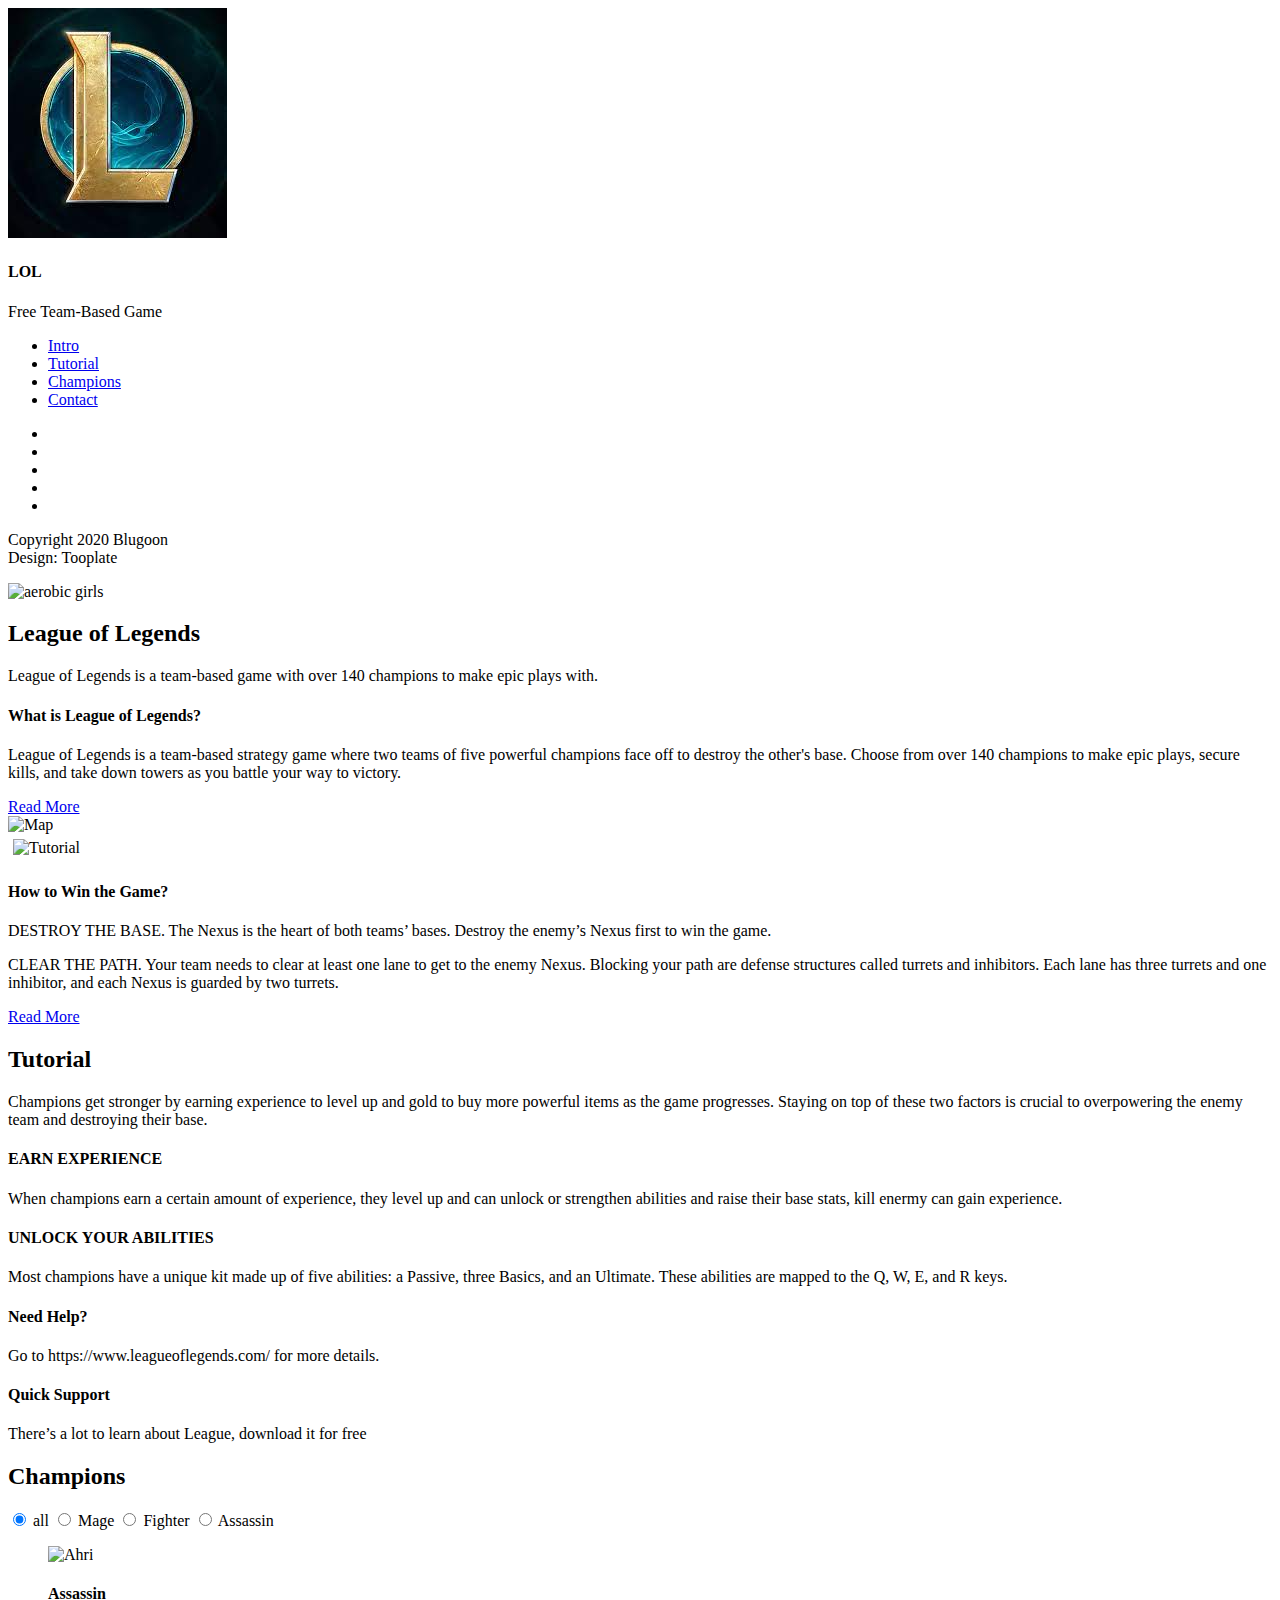
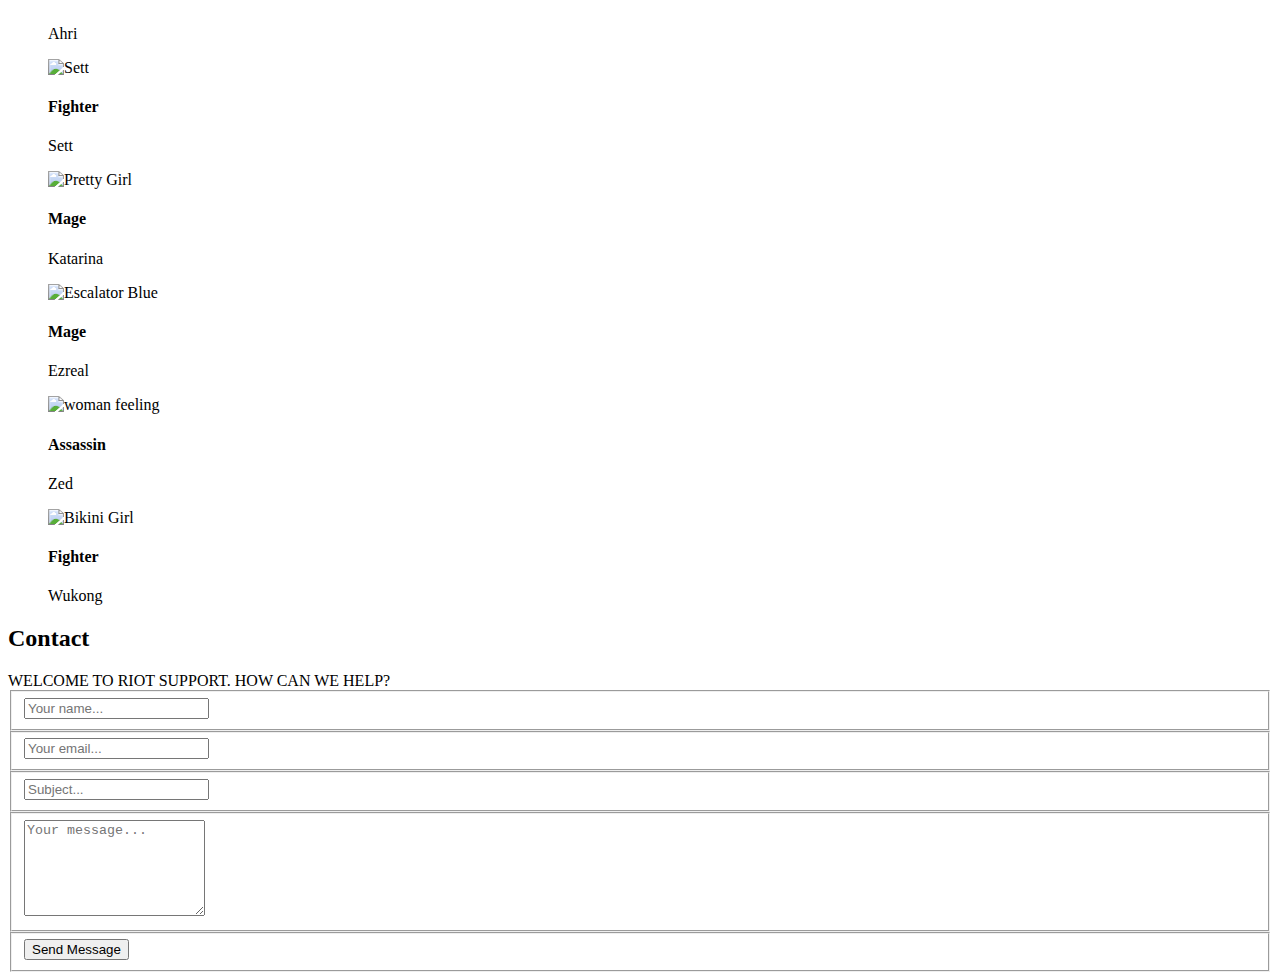
==== myFunSite.html @ 127e653b "Add files via upload" ====
<!DOCTYPE html>
<html lang="en">
  <head>
    <meta charset="utf-8" />
    <meta name="viewport" content="width=device-width, initial-scale=1, shrink-to-fit=no" />
    <title>KevinHan</title>
    <meta name="description" content="" />
    <meta name="author" content="Tooplate" />
    <!-- Bootstrap core CSS -->
    <link href="vendor/bootstrap/css/bootstrap.min.css" rel="stylesheet" />
    <!-- Additional CSS Files -->
    <link href="https://fonts.googleapis.com/css?family=Lato:100,300,400,700,900" rel="stylesheet" />
    <link rel="stylesheet" href="assets/css/fontawesome.css" />
    <link rel="stylesheet" href="assets/css/tooplate-style.css" />
    <link rel="stylesheet" href="assets/css/owl.css" />
    <link rel="stylesheet" href="assets/css/lightbox.css" />
  </head>
<!--
Tooplate 2116 Blugoon
https://www.tooplate.com/view/2116-blugoon
-->
  <body>
    <div id="page-wraper">
      <!-- Sidebar Menu -->
      <div class="responsive-nav">
        <i class="fa fa-bars" id="menu-toggle"></i>
        <div id="menu" class="menu">
          <i class="fa fa-times" id="menu-close"></i>
          <div class="container">
            <div class="image">
              <a href="#"><img src="[data-uri]" alt="League of Legends" /></a>
            </div>
            <div class="author-content">
              <h4>LOL</h4>
              <span>Free Team-Based Game</span>
            </div>
            <nav class="main-nav" role="navigation">
              <ul class="main-menu">
                <li><a href="#section1">Intro</a></li>
                <li><a href="#section2">Tutorial</a></li>
                <li><a href="#section3">Champions</a></li>
                <li><a href="#section4">Contact</a></li>
              </ul>
            </nav>
            <div class="social-network">
              <ul class="soial-icons">
                <li>
                  <a href="#"><i class="fa fa-facebook"></i></a>
                </li>
                <li>
                  <a href="#"><i class="fa fa-twitter"></i></a>
                </li>
                <li>
                  <a href="#"><i class="fa fa-linkedin"></i></a>
                </li>
                <li>
                  <a href="#"><i class="fa fa-dribbble"></i></a>
                </li>
                <li>
                  <a href="#"><i class="fa fa-rss"></i></a>
                </li>
              </ul>
            </div>
            <div class="copyright-text">
              <p>Copyright 2020 Blugoon<br>
              Design: Tooplate</p>
            </div>
          </div>
        </div>
      </div>

      <section class="section about-me" data-section="section1">
        <div class="container">
        <div class="top-header">
        	<img src="https://i.ytimg.com/vi/pDu-_iL5tBc/maxresdefault.jpg" alt="aerobic girls" />
        </div>
          <div class="section-heading">
          
            <h2>League of Legends</h2>
            <div class="line-dec"></div>
            <span>League of Legends is a team-based game with over 140 champions to make epic plays with.</span>
          </div>
          <div class="right-image-post">
            <div class="row">
 
              <div class="col-md-8">
                <div class="left-text">
                  <h4>What is League of Legends?</h4>
                  <p>League of Legends is a team-based strategy game where two teams of five powerful champions face off to destroy the other's base. Choose from over 140 champions to make epic plays, secure kills, and take down towers as you battle your way to victory.</p>
                  
                  <div class="white-button">
                    <a href="#">Read More</a>
                  </div>
                </div>
              </div>
              <div class="col-md-4">
                <div class="right-image">
                  <img src="https://static.wikia.nocookie.net/leagueoflegends/images/5/53/Summoner%27s_Rift_Update_Map.png/revision/latest?cb=20170223053555" alt="Map" />
                </div>
              </div>
              
            </div>
          </div>
          <div class="left-image-post">
            <div class="row">
            
              <div class="col-md-4">
                <div class="left-image">
                  <img src="https://i.ytimg.com/vi/9dkquYMwLfA/maxresdefault.jpg" style="width:200px;height:200px;margin:5px" alt="Tutorial" />
                </div>
              </div>
              
              <div class="col-md-8">
                <div class="right-text">
                  <h4>How to Win the Game?</h4>
                  <p>DESTROY THE BASE. The Nexus is the heart of both teams’ bases. Destroy the enemy’s Nexus first to win the game.</p>
                  <p>CLEAR THE PATH. Your team needs to clear at least one lane to get to the enemy Nexus. Blocking your path are defense structures called turrets and inhibitors. Each lane has three turrets and one inhibitor, and each Nexus is guarded by two turrets.</p>
                  <div class="white-button">
                    <a href="#">Read More</a>
                  </div>
                </div>
              </div>
              
            </div>
          </div>
        </div>
      </section>

      <section class="section my-services" data-section="section2">
        <div class="container">
          <div class="section-heading">
            <h2>Tutorial</h2>
            <div class="line-dec"></div>
            <span>Champions get stronger by earning experience to level up and gold to buy more powerful items as the game progresses. Staying on top of these two factors is crucial to overpowering the enemy team and destroying their base.

            </span>
          </div>
          <div class="row">
            <div class="col-md-6">
              <div class="service-item">
                <i class="fa fa-area-chart"></i>
                <h4>EARN EXPERIENCE</h4>
                <p>When champions earn a certain amount of experience, they level up and can unlock or strengthen abilities and raise their base stats, kill enermy can gain experience.</p>
              </div>
            </div>
            <div class="col-md-6">
              <div class="service-item">
                <i class="fa fa-check-square-o"></i>
                <h4>UNLOCK YOUR ABILITIES</h4>
                <p>Most champions have a unique kit made up of five abilities: a Passive, three Basics, and an Ultimate. These abilities are mapped to the Q, W, E, and R keys. </p>
              </div>
            </div>
            <div class="col-md-6">
              <div class="service-item">
                <i class="fa fa-question-circle"></i>
                <h4>Need Help?</h4>
                <p>Go to https://www.leagueoflegends.com/ for more details.</p>
              </div>
            </div>
            <div class="col-md-6">
              <div class="service-item">
                <i class="fa fa-support"></i>
                <h4>Quick Support</h4>
                <p>There’s a lot to learn about League, download it for free</p>
              </div>
            </div>
          </div>
        </div>
      </section>

      <section class="section my-work" data-section="section3">
        <div class="container">
          <div class="section-heading">
            <h2>Champions</h2>
            <div class="line-dec"></div>
          
          <div class="row">
            <div class="isotope-wrapper">
              <form class="isotope-toolbar">
                <label><input type="radio" data-type="*" checked="" name="isotope-filter" />
                  <span>all</span></label>
                <label><input type="radio" data-type="pretty" name="isotope-filter" />
                  <span>Mage</span></label>
                <label><input type="radio" data-type="sexy" name="isotope-filter" />
                  <span>Fighter</span></label>
                <label><input type="radio" data-type="beach" name="isotope-filter" />
                  <span>Assassin</span></label
                >
              </form>
              <div class="isotope-box">
                <div class="isotope-item" data-type="beach">
                  <figure class="snip1321">
                    <img src="https://images.contentstack.io/v3/assets/blt731acb42bb3d1659/blt1259276b6d1efa78/5db05fa86e8b0c6d038c5ca2/RiotX_ChampionList_ahri.jpg?quality=90&width=250" alt="Ahri" />
                    <figcaption>
                      <a href="https://images.contentstack.io/v3/assets/blt731acb42bb3d1659/blt1259276b6d1efa78/5db05fa86e8b0c6d038c5ca2/RiotX_ChampionList_ahri.jpg?quality=90&width=250"
                        data-lightbox="image-1"
                        data-title="Caption"><i class="fa fa-search"></i></a>
                      <h4>Assassin</h4>
                      <span>Ahri</span>
                    </figcaption>
                  </figure>
                </div>

                <div class="isotope-item" data-type="sexy">
                  <figure class="snip1321">
                    <img src="https://ddragon.leagueoflegends.com/cdn/img/champion/splash/Sett_0.jpg" alt="Sett" />
                    <figcaption>
                      <a href="https://ddragon.leagueoflegends.com/cdn/img/champion/splash/Sett_0.jpg"
                        data-lightbox="image-1"
                        data-title="Sunshine Woman"><i class="fa fa-search"></i></a>
                      <h4>Fighter</h4>
                      <span>Sett</span>
                    </figcaption>
                  </figure>
                </div>

                <div class="isotope-item" data-type="pretty">
                  <figure class="snip1321">
                    <img src="https://images.contentstack.io/v3/assets/blt731acb42bb3d1659/bltb73e3edb5937676a/5db05fd7823d426762825feb/RiotX_ChampionList_katarina.jpg?quality=90&width=250" alt="Pretty Girl" />
                    <figcaption>
                      <a href="https://images.contentstack.io/v3/assets/blt731acb42bb3d1659/bltb73e3edb5937676a/5db05fd7823d426762825feb/RiotX_ChampionList_katarina.jpg?quality=90&width=250"
                        data-lightbox="image-1"
                        data-title="Pretty Girl"><i class="fa fa-search"></i></a>
                      <h4>Mage</h4>
                      <span>Katarina</span>
                    </figcaption>
                  </figure>
                </div>

                <div class="isotope-item" data-type="pretty">
                  <figure class="snip1321">
                    <img src="https://images.contentstack.io/v3/assets/blt731acb42bb3d1659/blt60f687c95425f73f/5db05fbd2dc72966da746704/RiotX_ChampionList_ezreal.jpg?quality=90&width=250" alt="Escalator Blue" />
                    <figcaption>
                      <a href="https://images.contentstack.io/v3/assets/blt731acb42bb3d1659/blt60f687c95425f73f/5db05fbd2dc72966da746704/RiotX_ChampionList_ezreal.jpg?quality=90&width=250"
                        data-lightbox="image-1"
                        data-title="Escalator Blue"><i class="fa fa-search"></i></a>
                      <h4>Mage</h4>
                      <span>Ezreal</span>
                    </figcaption>
                  </figure>
                </div>

                <div class="isotope-item" data-type="beach">
                  <figure class="snip1321">
                    <img src="https://images.contentstack.io/v3/assets/blt731acb42bb3d1659/blt402d6da485218720/5db0601de9effa6ba5295fc5/RiotX_ChampionList_zed.jpg?quality=90&width=250" alt="woman feeling" />
                    <figcaption>
                      <a href="https://images.contentstack.io/v3/assets/blt731acb42bb3d1659/blt402d6da485218720/5db0601de9effa6ba5295fc5/RiotX_ChampionList_zed.jpg?quality=90&width=250"
                        data-lightbox="image-1"
                        data-title="Her Feeling"><i class="fa fa-search"></i></a>
                      <h4>Assassin</h4>
                      <span>Zed</span>
                    </figcaption>
                  </figure>
                </div>

                <div class="isotope-item" data-type="sexy">
                  <figure class="snip1321">
                    <img src="https://images.contentstack.io/v3/assets/blt731acb42bb3d1659/bltaf44673e1a16af30/5db05fe87d28b76cfe439807/RiotX_ChampionList_monkeyking.jpg?quality=90&width=250" alt="Bikini Girl" />
                    <figcaption>
                      <a href="https://images.contentstack.io/v3/assets/blt731acb42bb3d1659/bltaf44673e1a16af30/5db05fe87d28b76cfe439807/RiotX_ChampionList_monkeyking.jpg?quality=90&width=250" 
                      data-lightbox="image-1" data-title="Sexy Bikini">
                      <i class="fa fa-search"></i></a>
                      <h4>Fighter</h4>
                      <span>Wukong</span>
                    </figcaption>
                  </figure>
                </div>
              </div>
            </div>
          </div>
        </div>
      </section>

      <section class="section contact-me" data-section="section4">
        <div class="container">
          <div class="section-heading">
            <h2>Contact</h2>
            <div class="line-dec"></div>
            <span>WELCOME TO RIOT SUPPORT. HOW CAN WE HELP? </span>
          </div>
          <div class="row">
            <div class="right-content">
              <div class="container">
                <form id="contact" action="" method="post">
                  <div class="row">
                    <div class="col-md-6">
                      <fieldset>
                        <input name="name" type="text" class="form-control"
                          id="name" placeholder="Your name..." required="" />
                      </fieldset>
                    </div>
                    <div class="col-md-6">
                      <fieldset>
                        <input name="email" type="text" class="form-control"
                          id="email" placeholder="Your email..." required=""  />
                      </fieldset>
                    </div>
                    <div class="col-md-12">
                      <fieldset>
                        <input name="subject" type="text" class="form-control" 
                          id="subject" placeholder="Subject..." required="" />
                      </fieldset>
                    </div>
                    <div class="col-md-12">
                      <fieldset>
                        <textarea name="message" rows="6" class="form-control"
                          id="message" placeholder="Your message..." required="" ></textarea>
                      </fieldset>
                    </div>
                    <div class="col-md-12">
                      <fieldset>
                        <button type="submit" id="form-submit" class="button">
                          Send Message
                        </button>
                      </fieldset>
                    </div>
                  </div>
                </form>
              </div>
            </div>
          </div>
        </div>
      </section>
    </div>
    <!-- Scripts -->
    <!-- Bootstrap core JavaScript -->
    <script src="vendor/jquery/jquery.min.js"></script>
    <script src="vendor/bootstrap/js/bootstrap.bundle.min.js"></script>

    <script src="assets/js/isotope.min.js"></script>
    <script src="assets/js/owl-carousel.js"></script>
    <script src="assets/js/lightbox.js"></script>
    <script src="assets/js/custom.js"></script>
    <script>
      //according to loftblog tut
      $(".main-menu li:first").addClass("active");

      var showSection = function showSection(section, isAnimate) {
        var direction = section.replace(/#/, ""),
          reqSection = $(".section").filter(
            '[data-section="' + direction + '"]'
          ),
          reqSectionPos = reqSection.offset().top - 0;

        if (isAnimate) {
          $("body, html").animate(
            {
              scrollTop: reqSectionPos
            },
            800
          );
        } else {
          $("body, html").scrollTop(reqSectionPos);
        }
      };

      var checkSection = function checkSection() {
        $(".section").each(function() {
          var $this = $(this),
            topEdge = $this.offset().top - 80,
            bottomEdge = topEdge + $this.height(),
            wScroll = $(window).scrollTop();
          if (topEdge < wScroll && bottomEdge > wScroll) {
            var currentId = $this.data("section"),
              reqLink = $("a").filter("[href*=\\#" + currentId + "]");
            reqLink
              .closest("li")
              .addClass("active")
              .siblings()
              .removeClass("active");
          }
        });
      };

      $(".main-menu").on("click", "a", function(e) {
        e.preventDefault();
        showSection($(this).attr("href"), true);
      });

      $(window).scroll(function() {
        checkSection();
      });
    </script>
  </body>
</html>
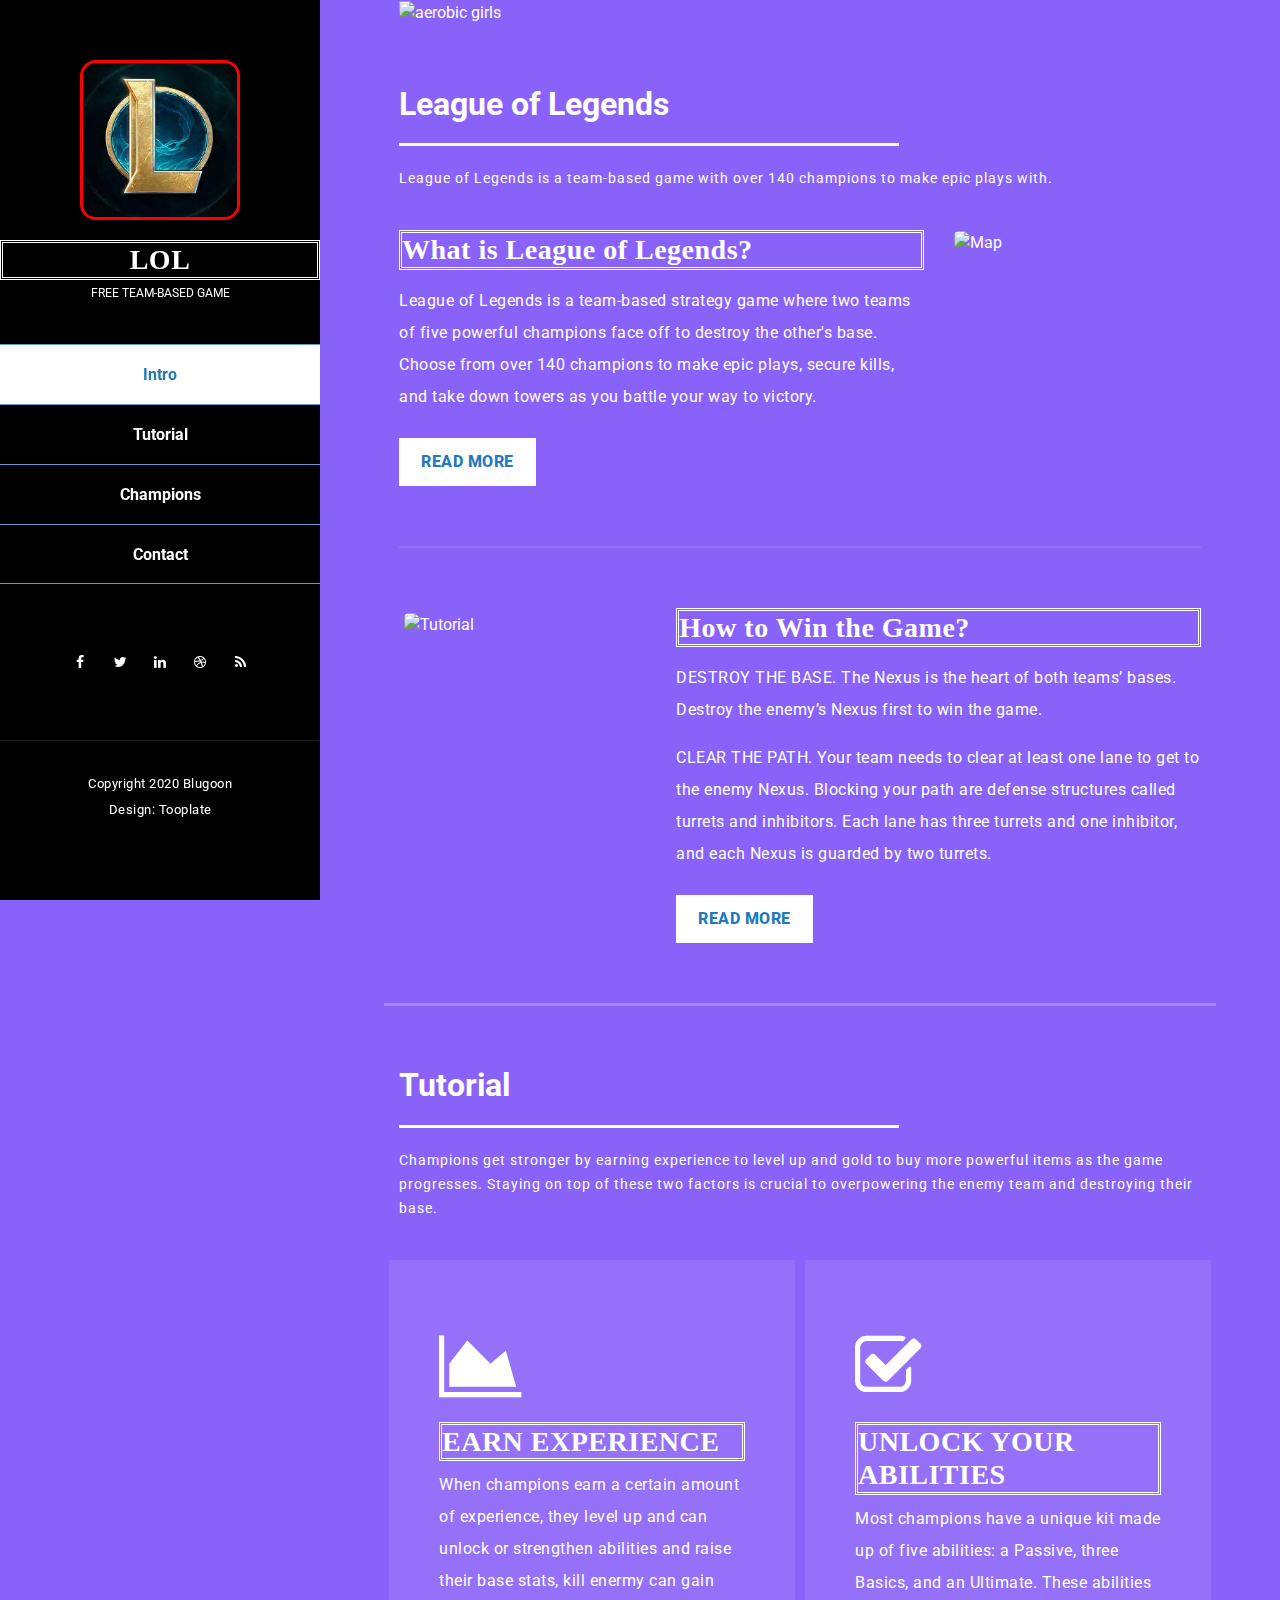
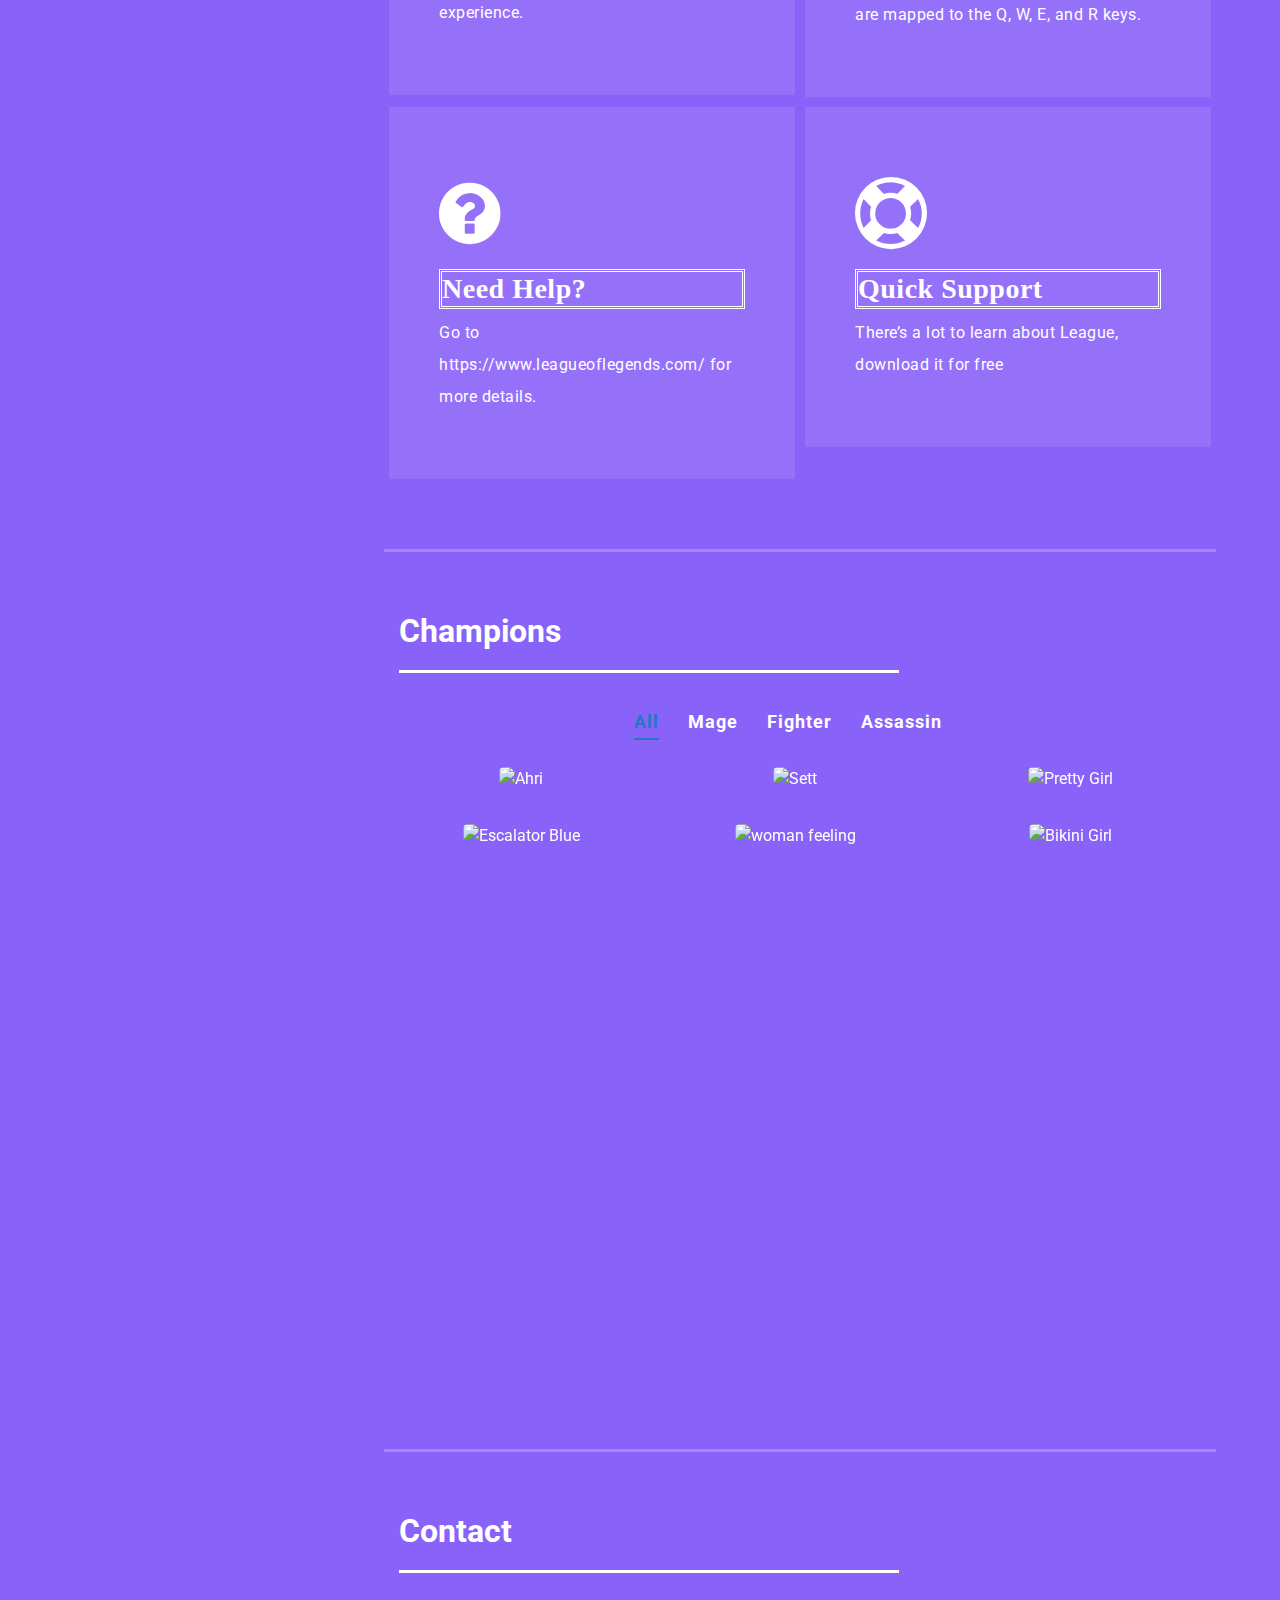
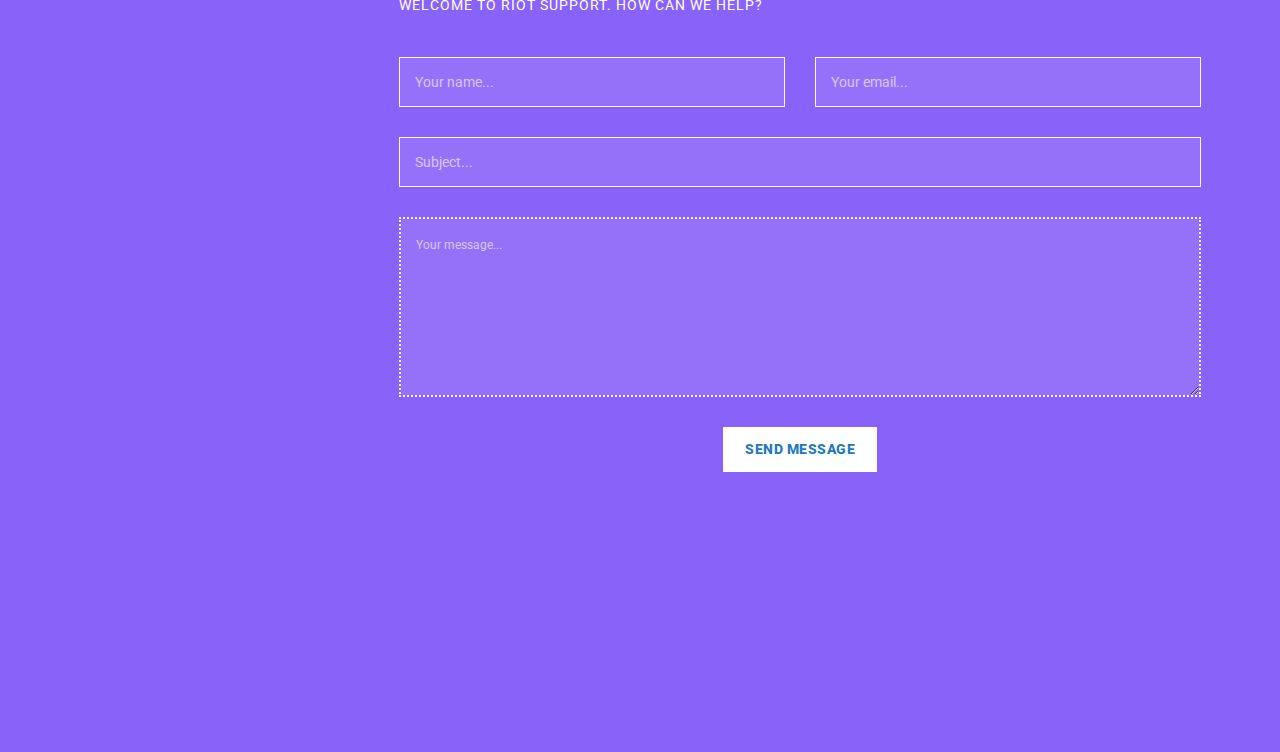
==== commit 18f1cd0d: "Add files via upload" ====
--- a/myFunSite.html
+++ b/myFunSite.html
@@ -109,7 +109,7 @@
               </div>
               <div class="col-md-4">
                 <div class="right-image">
-                  <img src="https://static.wikia.nocookie.net/leagueoflegends/images/5/53/Summoner%27s_Rift_Update_Map.png/revision/latest?cb=20170223053555" alt="Map" />
+                  <img src="https://i2.wp.com/udou.ph/wp-content/uploads/2020/10/league-of-legends-wild-rift-lane-guide.jpg?resize=600%2C300&ssl=1" alt="Map" />
                 </div>
               </div>
               
--- a/assets/css/tooplate-style.css
+++ b/assets/css/tooplate-style.css
@@ -0,0 +1,809 @@
+/*
+
+Tooplate 2116 Blugoon
+
+https://www.tooplate.com/view/2116-blugoon
+
+*/
+
+@import url(fontawesome.css);
+@import url("https://fonts.googleapis.com/css?family=Roboto:100,300,400,700,900");
+body {
+    font-family: 'Roboto', sans-serif;
+	overflow-x: hidden;
+}
+
+#page-wraper {
+    background: #8963f9 no-repeat center center fixed;
+    -webkit-background-size: cover;
+    -moz-background-size: cover;
+    -o-background-size: cover;
+    background-size: cover;
+    width: 100%;
+}
+
+
+/* Basic */
+
+
+input,
+select,
+textarea {
+    outline: none;
+}
+
+a {
+	color: #9FF;
+    text-decoration: none;
+}
+
+a:hover {
+	color: #FF0;
+	text-decoration: none;
+}
+
+p {
+	letter-spacing: 0.5px;
+    line-height: 2em;
+    color: #fff;
+}
+
+h4 {
+    font-size: 28px;
+    font-weight: 700;
+    color:white;
+    font-family: 'Times New Roman', Times, serif;
+    letter-spacing: 0.5px;
+    border-style:double;
+    border-color: white;
+}
+
+img {
+    width: 105%;
+    overflow: hidden;
+}
+
+ul {
+    padding: 0;
+    margin: 0;
+    list-style: none;
+}
+
+ul li {
+    display: inline-block;
+}
+
+html {
+    -webkit-box-sizing: border-box;
+    -moz-box-sizing: border-box;
+    box-sizing: border-box;
+}
+
+*,
+*:before,
+*:after {
+    -webkit-box-sizing: inherit;
+    -moz-box-sizing: inherit;
+    box-sizing: inherit;
+}
+
+.clearfix {
+    zoom: 1;
+}
+
+.clearfix:before,
+.clearfix:after {
+    content: "";
+    display: table;
+}
+
+.clearfix:after {
+    clear: both;
+}
+
+.container {
+    margin: 0 auto;
+}
+
+.top-header {
+	margin: 0;
+	padding: 0;
+}
+
+.main-nav {
+    text-align: center;
+}
+
+.main-nav li:last-child a {
+    border-bottom: 1px solid #69C;
+}
+
+.main-nav li {
+    display: block;
+}
+
+.main-nav li a {
+    height: 60px;
+    line-height: 60px;
+    display: inline-block;
+    font-size: 16px;
+    font-weight: 700;
+    color: #fff;
+    width: 100%;
+    transition: all 0.5s;
+    border-top: 1px solid #69C;
+}
+
+.main-nav li:hover a,
+.main-nav li.active a {
+    background: #fff;
+    color: #2279BD;
+}
+
+/* Sidebar Menu */
+
+.menu .image {
+    margin-top: 50px;
+}
+
+.menu .image img {
+    width: 160px;
+    height: 160px;
+    border-radius: 10%;
+    text-align: center;
+    border-style: solid;
+    border-color: red;
+}
+
+.menu .author-content {
+    margin: 20px 0px 40px 0px;
+}
+
+.menu .author-content h4 {
+    margin-bottom: 0px;
+	text-transform: uppercase;
+}
+
+.menu .author-content span {
+    font-size: 12px;
+    text-transform: uppercase;
+    color: #fff;
+}
+
+.menu .social-network {
+    margin-top: 60px;
+}
+
+.menu .social-network ul li {
+    margin: 0 3px;
+}
+
+.menu .social-network ul li a {
+    width: 40px;
+    height: 40px;
+    display: inline-block;
+    text-align: center;
+    line-height: 40px;
+    background-color: rgba(0, 0, 0, 0.2);
+    color: #fff;
+    font-size: 14px;
+    transition: all 0.5s;
+}
+
+.menu .social-network ul li a:hover {
+    background-color: #fff;
+    color: #2279BD;
+}
+
+.menu .copyright-text {
+    position: relative;
+    margin-top: 60px;
+}
+
+.menu .copyright-text p {
+    border-top: 1px solid rgba(250, 250, 250, 0.1);
+    display: inline-block;
+    width: 100%;
+    padding-left: 30px;
+    padding-right: 30px;
+    padding-top: 30px;
+    font-size: 13px;
+}
+
+.menu:before,
+.menu:after {
+    content: "";
+    display: table;
+}
+
+.menu:after {
+    clear: both;
+}
+
+.menu a {
+    text-decoration: none;
+    color: inherit;
+}
+
+.menu {
+    text-align: center;
+}
+
+.menu::-webkit-scrollbar {
+    display: none;
+}
+
+.menu {
+    left: 8%;
+  -webkit-transition: -webkit-transform 233ms cubic-bezier(0, 0, 0.21, 1);
+  -webkit-overflow-scrolling: touch;
+  background-color: black;
+  box-sizing: border-box;
+  height: 100vh;  
+  max-height: 100vh !important;
+  max-width: 80vw !important;
+  min-width: 45px !important;
+  outline: none;
+  overflow-x: hidden !important;
+  overflow-y: auto !important;
+  padding: 0;
+  position: fixed !important;
+  top: calc(0px);  
+  width: 22%;
+  will-change: transform;
+  z-index: 9999 !important;
+}
+
+.menu-toggle {
+  color: #fff;
+  cursor: pointer;
+  font-size: 25px;
+  position: fixed;
+  right: 25px;
+  top: 25px;
+}
+
+#menu-toggle {
+    z-index: 999;
+    cursor: pointer;
+    position: fixed;
+    top: 0;
+    left: 0;
+    color: #2279BD;
+    background-color: #fff;
+    width: 66px;
+    height: 66px;
+	line-height: 66px;
+    text-align: center;
+    display: inline-block;
+	font-size: 1.3em;
+}
+
+.menu-close {
+  cursor: pointer;
+}
+
+#menu-close {
+    cursor: pointer;
+    text-align: right;
+    color: #2279BD;
+    background-color: #fff;
+    width: 100%;
+    height: 66px;
+    text-align: center;
+    display: inline-block;
+    line-height: 66px;
+	font-size: 1.3em;
+}
+
+
+/* Section */
+
+.section {
+    color: #fff;
+    width: 55%;
+    right: 10%;
+    left: 35%;
+    position: relative;
+    min-height: 100vh;
+    padding-bottom: 60px;
+    border-bottom: 3px solid rgba(250, 250, 250, 0.25);
+}
+
+.section-heading {
+    text-align: left;
+    padding: 60px 0 40px 0;
+}
+
+.section-heading h2 {
+    font-size: 32px;
+    font-weight: 700;
+    color: #fff;
+}
+
+.section-heading .line-dec {
+    max-width: 500px;
+    height: 3px;
+    background-color: #fff;
+    margin: 20px 0;
+}
+
+.section-heading span {
+    margin-top: 5px;
+    font-size: 14px;
+    color: #fff;
+    letter-spacing: 1px;
+}
+
+/* Buttons */
+
+.white-button a {
+    display: inline-block;
+    padding: 12px 22px;
+    background-color: #fff;
+    color: #2279BD;
+    font-size: 16px;
+    font-weight: 800;
+    letter-spacing: 0.5px;
+    text-transform: uppercase;
+    transition: all 0.5s;
+}
+
+.white-button a:hover {
+    background-color: #2279BD;
+    color: #fff;
+}
+
+button {
+    display: inline-block;
+    padding: 12px 22px;
+    background-color: #fff;
+    color: #2279BD;
+    font-size: 14px;
+    font-weight: 800;
+    letter-spacing: 0.5px;
+    text-transform: uppercase;
+    transition: all 0.5s;
+    border: none;
+    outline: none;
+    cursor: pointer;
+}
+
+button:hover {
+    outline: none;
+    background-color: #2279BD;
+    color: #fff;
+}
+
+
+/* Left & Right Post */
+
+.right-image-post {
+    margin-bottom: 60px;
+    padding-bottom: 60px;
+    border-bottom: 2px solid rgba(250, 250, 250, 0.1);
+}
+
+.left-image img,
+.right-image img {
+    border-radius: 5px;
+}
+
+.right-image-post h4,
+.left-image-post h4 {
+    margin-top: 0px;
+}
+
+.right-image-post p,
+.left-image-post p {
+    margin-top: 20px;
+}
+
+.right-image-post .white-button,
+.left-image-post .white-button {
+    margin-top: 30px;
+}
+
+
+/* Services */
+
+.my-services .col-md-6 {
+    padding-left: 5px;
+    padding-right: 5px;
+}
+
+.service-item {
+    margin-bottom: 10px;
+    padding: 50px;
+    background-color: rgba(250, 250, 250, 0.1);
+    transition: all 0.5s;
+}
+
+.service-item h4 {
+    transition: all 0.5s;
+}
+
+.service-item p {
+    transition: all 0.5s;
+}
+
+.service-item:hover {
+    background-color: rgba(250, 250, 250, 1);
+}
+
+.service-item:hover h4 {
+    color: #1e1e1e;
+}
+
+.service-item:hover p {
+    color: #4a4a4a;
+}
+
+.service-item .service-icon {
+    width: 70px;
+    height: 70px;
+    display: inline-block;
+    margin-bottom: 30px;
+    background-size: cover;
+    background-repeat: no-repeat;
+    transition: all 0.5s;
+}
+
+.service-item .fa {
+	font-size: 72px;
+	padding: 20px 0;
+	transition: all 0.5s;
+}
+.service-item:hover .fa {
+	color: #000;
+}
+
+
+/* My Work */
+
+
+.isotope-wrapper {
+    position: relative;
+    width: 100%;
+    margin: auto;
+}
+
+.isotope-toolbar input[type="radio"] {
+    display: none;
+}
+
+.isotope-toolbar span {
+    text-transform: capitalize;
+    display: inline-block;
+    margin-right: 25px;
+    padding-bottom: 3px;
+    font-size: 18px;
+    font-weight: 700;
+    border-bottom: 2px solid transparent;
+    transform: ease-in-out 0.5s;
+    cursor: pointer;
+}
+
+.isotope-toolbar input[type="radio"]:checked + span {
+    color: #2279BD;
+    border-bottom: 2px solid #2279BD;
+}
+
+.isotope-box {
+    position: relative;
+    width: 100%;
+}
+
+.isotope-toolbar {
+    text-align: center;
+    margin: 10px;
+}
+
+.isotope-toolbar p {
+    border-top: 1px solid #fff;
+    padding-top: 15px;
+}
+
+.isotope-toolbar a {
+    color: #fff;
+}
+
+.isotope-item {
+    position: relative;
+    width: 31%;
+    margin: 1%;
+}
+
+.isotope-item img {
+    top: 0;
+    left: 0;
+    width: 100%;
+    height: 100%;
+    border-radius: 5px;
+}
+
+.lazyload {
+    background: #f7f7f7;
+}
+
+.lazyloading {
+    background: #f7f7f7 url(//afarkas.github.io/lazysizes/assets/imgs/loader.gif) no-repeat center;
+    min-height: 60px;
+}
+
+figure.snip1321 {
+  overflow: hidden;
+  text-align: center;
+  -webkit-perspective: 60em;
+  perspective: 60em;
+}
+figure.snip1321 * {
+  -webkit-box-sizing: padding-box;
+  box-sizing: padding-box;
+  -webkit-transition: all 0.2s ease-out;
+  transition: all 0.2s ease-out;
+}
+figure.snip1321 figcaption {
+  top: 50%;
+  left: 20px;
+  right: 20px;
+  position: absolute;
+  opacity: 0;
+  z-index: 1;
+}
+figure.snip1321 h4 {
+    margin-top: 15px;
+  margin-bottom: 5px;
+  color: #232323;
+}
+figure.snip1321 span {
+    font-size: 14px;
+    font-style: italic;
+    display: block;
+    color: #7a7a7a;
+}
+figure.snip1321 i {
+  position: relative!important;
+  font-size: 18px;
+  background-color: #2279BD;
+  width: 40px;
+  height: 40px;
+  display: inline-block;
+  text-align: center;
+  line-height: 40px;
+  border-radius: 5px;
+  color: #fff;
+}
+figure.snip1321:after {
+  background-color: #ffffff;
+  position: absolute;
+  content: "";
+  display: block;
+  top: 20px;
+  left: 20px;
+  right: 20px;
+  bottom: 20px;
+  -webkit-transition: all 0.4s ease-in-out;
+  transition: all 0.4s ease-in-out;
+  -webkit-transform: rotateX(-90deg);
+  transform: rotateX(-90deg);
+  -webkit-transform-origin: 50% 50%;
+  -ms-transform-origin: 50% 50%;
+  transform-origin: 50% 50%;
+  opacity: 0;
+}
+figure.snip1321 a {
+  left: 0;
+  right: 0;
+  top: 0;
+  bottom: 0;
+  z-index: 1;
+}
+figure.snip1321:hover figcaption,
+figure.snip1321.hover figcaption {
+  -webkit-transform: translateY(-50%);
+  transform: translateY(-50%);
+  opacity: 1;
+  -webkit-transition-delay: 0.2s;
+  transition-delay: 0.2s;
+}
+figure.snip1321:hover:after,
+figure.snip1321.hover:after {
+  -webkit-transform: rotateX(0);
+  transform: rotateX(0);
+  opacity: 0.9;
+}
+
+
+/* Contact */
+
+section.contact-me {
+    border-bottom: none;
+}
+
+#contact input {
+    background-color: rgba(250,250,250,0.1);
+    border: 1px solid rgba(250,250,250,1);
+    border-radius: 0px;
+    margin-bottom: 30px;
+    color: #fff;
+    font-size: 14px;
+    height: 50px;
+    width: 100%;
+    padding-left: 15px;
+}
+
+#contact input:focus {
+    outline: none;
+    box-shadow: none;
+	color: #fff;
+}
+
+#contact textarea {
+    background-color: rgba(250,250,250,0.1);
+    border: 2px dotted rgba(250,250,250,1);
+    border-radius: 0px;
+    margin-bottom: 30px;
+    color: #fff;
+    font-size: 12px;
+    height: 180px;
+    max-height: 220px;
+    line-height: 40px;
+    width: 100%;
+    padding-left: 15px;
+}
+
+#contact textarea:focus {
+    outline: none;
+    box-shadow: none;
+}
+
+#contact {
+    text-align: center;
+}
+
+.form-control::placeholder { /* Chrome, Firefox, Opera, Safari 10.1+ */
+  color: #FFF;
+  opacity: 0.6; /* Firefox */
+}
+
+.form-control:-ms-input-placeholder { /* Internet Explorer 10-11 */
+  color: #FFF;
+}
+
+.form-control::-ms-input-placeholder { /* Microsoft Edge */
+  color: #FFF;
+}
+
+@media screen and (max-width: 1680px) {
+    .menu {
+        left: 4%;
+    }
+
+    .section {
+        color: #fff;
+        width: 65%;
+        right: 5%;
+        left: 30%;
+    }
+}
+
+@media screen and (max-width: 1680px) and (min-width: 846px) { 
+    .menu .social-network ul li a {
+        width: 36px;
+        height: 36px;
+        line-height: 36px;
+    }
+
+    .menu .social-network ul li {
+        margin: 0;
+    }
+
+    .menu .image {
+        margin-top: 60px;
+    }
+}
+
+@media screen and (max-width: 1280px) {
+    .menu {
+        left: 0%;
+    }
+
+    .right-image-post h4,
+    .left-image-post h4 {
+        margin-top: 0px;
+    }
+
+    .right-image-post p,
+    .left-image-post p {
+        margin-top: 15px;
+    }
+
+    .right-image-post .white-button,
+    .left-image-post .white-button {
+        margin-top: 25px;
+    }
+
+}
+
+.menu .container {
+    padding-left: 0;
+    padding-right: 0;
+}
+
+@media screen and (max-width: 1280px) and (min-width: 846px) {
+    .menu {
+        width: 25%;
+    }
+}
+
+#menu-toggle,
+#menu-close {
+    display: none;
+}  
+
+@media screen and (max-width: 845px) {        
+    #menu-toggle,
+    #menu-close {
+        display: inline-block;
+    }    
+
+    .menu {        
+        width: 320px;
+        -webkit-transform: translateX(-100%) !important;
+        transform: translateX(-100%) !important;
+        transition: -webkit-transform 233ms cubic-bezier(0, 0, 0.21, 1);
+        transition: transform 233ms cubic-bezier(0, 0, 0.21, 1);
+        transition: transform 233ms cubic-bezier(0, 0, 0.21, 1), -webkit-transform 233ms cubic-bezier(0, 0, 0.21, 1);
+    }
+
+    .menu .image {
+        margin-top: 60px;        
+    }
+
+    .menu .image img {
+        width: 120px;
+        height: 120px;
+    }
+
+    .menu .author-content {
+        margin: 20px 0px 40px 0px;
+    }
+
+    .menu .container {
+        padding-left: 15px;
+        padding-right: 15px;
+    }
+
+    .menu.open {
+        display: inline-block;
+        -webkit-transform: translateX(0) !important;
+                transform: translateX(0) !important;
+    }
+
+    .responsive-nav {
+        display: inline-block;
+    }
+    .section {
+        width: 94%;
+        right: 3%;
+        left: 3%;
+    }
+    .isotope-item {
+        width: 94%;
+        margin: 3%;
+    }
+    .left-image-post img {
+        margin-bottom: 30px;
+    }
+    .right-image-post img {
+        margin-top: 30px;
+    }
+    .isotope-item {
+        border-bottom: none;
+        text-align: center;
+    }
+    .isotope-toolbar {
+        margin-bottom: 20px;
+    }
+}